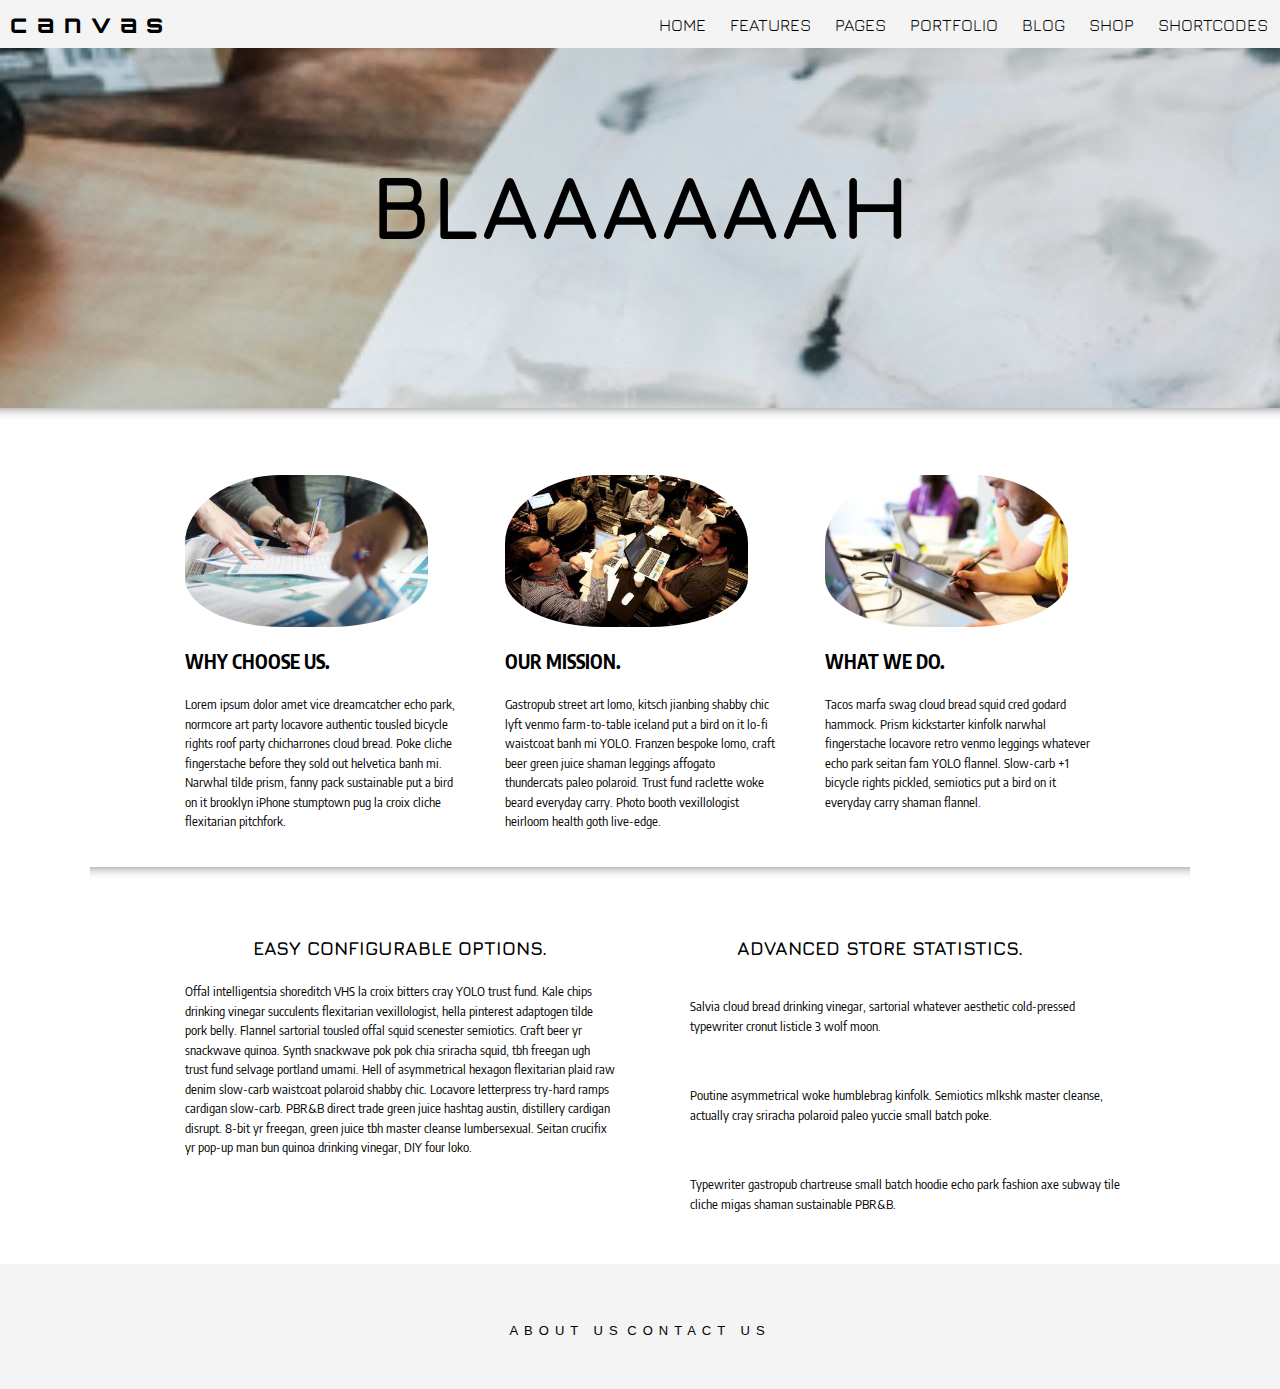
==== learning/assignment1/index.html @ 65686340 "assignment 1, first commit including all the basic layout requirements" ====
<!doctype html>

<html>
    <head>
        <title>Assignment 1</title>
        <link rel="stylesheet" href="css/960_12_col.css">
        <link rel="stylesheet" href="css/reset.css">
        <link rel="stylesheet" href="css/text.css">
        <link rel="stylesheet" href="css/stylesheet.css">
        <link rel="stylesheet" href="https://use.fontawesome.com/releases/v5.1.0/css/all.css" integrity="sha384-lKuwvrZot6UHsBSfcMvOkWwlCMgc0TaWr+30HWe3a4ltaBwTZhyTEggF5tJv8tbt" crossorigin="anonymous">
        <link href="https://fonts.googleapis.com/css?family=Encode+Sans+Condensed|Jura|Orbitron" rel="stylesheet">
    </head>

    <body>
        <div class="navbar">
            <header>
                <h1>canvas</h1>
                <a href="#">Shortcodes</a>
                <a href="#">Shop</a>
                <a href="#">Blog</a>
                <a href="#">Portfolio</a>
                <a href="#">Pages</a>
                <a href="#">Features</a>
                <a href="#">Home</a>
            </header>
        </div>

        <div class="hero">
            <h3>Blaaaaaah</h3>
        </div>

        <hr>

        <div class="body">
            <div class="three_cols container_12">
                <div class="grid_4">
                    <section>
                        <img src="img/col_1.jpg" alt="why choose us">
                        <h4>Why choose us.</h4>
                        <p>
                            Lorem ipsum dolor amet vice dreamcatcher echo park, normcore art party locavore authentic tousled bicycle rights roof party chicharrones cloud bread. Poke cliche fingerstache before they sold out helvetica banh mi. Narwhal tilde prism, fanny pack sustainable put a bird on it brooklyn iPhone stumptown pug la croix cliche flexitarian pitchfork. 
                        </p>
                    </section>
                </div>
    
            <div class="grid_4">
                <section>
                    <img src="img/col_2.jpg" alt="our mission">
                    <h4>Our mission.</h4>
                    <p>
                        Gastropub street art lomo, kitsch jianbing shabby chic lyft venmo farm-to-table iceland put a bird on it lo-fi waistcoat banh mi YOLO. Franzen bespoke lomo, craft beer green juice shaman leggings affogato thundercats paleo polaroid. Trust fund raclette woke beard everyday carry. Photo booth vexillologist heirloom health goth live-edge. 
                    </p>
                </section>
            </div>

            <div class="grid_4">
                <section>
                    <img src="img/col_3.jpg" alt="what we do">
                    <h4>What we do.</h4>
                    <p>
                        Tacos marfa swag cloud bread squid cred godard hammock. Prism kickstarter kinfolk narwhal fingerstache locavore retro venmo leggings whatever echo park seitan fam YOLO flannel. Slow-carb +1 bicycle rights pickled, semiotics put a bird on it everyday carry shaman flannel. 
                    </p>
                </section>
            </div>
        </div>
    
        <hr class="divider">
    
        <div class="two_cols container_12">
            <div class="grid_6">
                <h4>Easy configurable options.</h4>
                <p>
                    Offal intelligentsia shoreditch VHS la croix bitters cray YOLO trust fund. Kale chips drinking vinegar succulents flexitarian vexillologist, hella pinterest adaptogen tilde pork belly. Flannel sartorial tousled offal squid scenester semiotics. Craft beer yr snackwave quinoa. Synth snackwave pok pok chia sriracha squid, tbh freegan ugh trust fund selvage portland umami. Hell of asymmetrical hexagon flexitarian plaid raw denim slow-carb waistcoat polaroid shabby chic.
    
                    Locavore letterpress try-hard ramps cardigan slow-carb. PBR&B direct trade green juice hashtag austin, distillery cardigan disrupt. 8-bit yr freegan, green juice tbh master cleanse lumbersexual. Seitan crucifix yr pop-up man bun quinoa drinking vinegar, DIY four loko.
                </p>
            </div>
    
            <div class="grid_6">
                <h4>Advanced store statistics.</h4>
                <section class="grid_6"> 
                    <p>
                        Salvia cloud bread drinking vinegar, sartorial whatever aesthetic cold-pressed typewriter cronut listicle 3 wolf moon. 
                    </p>
                </section>
                <section class="grid_6"> 
                    <p>
                        Poutine asymmetrical woke humblebrag kinfolk. Semiotics mlkshk master cleanse, actually cray sriracha polaroid paleo yuccie small batch poke.     
                    </p>
                </section>
                <section class="grid_6"> 
                    <p>
                        Typewriter gastropub chartreuse small batch hoodie echo park fashion axe subway tile cliche migas shaman sustainable PBR&B.         
                    </p>
                </section>
            </div>
    
            </div>
        </div>

        <div class="footer">
            <footer>
                <div class="links">
                    <a href="https://www.facebook.com"><i class="fab fa-facebook-f"></i></a>
                    <a href="https://www.twitter.com"><i class="fab fa-twitter"></i></a>
                    <a href="https://www.instagram.com"><i class="fab fa-instagram"></i></a>
                    <a href="https://plus.google.com"><i class="fab fa-google-plus-g"></i></a>
                    <a href="https://www.reddit.com"><i class="fab fa-reddit-alien"></i></a>
                    <a href="https://www.pinterest.com"><i class="fab fa-pinterest"></i></a>         
                </div>

                <div class="help">
                    <a href="#">About us</a>
                    <a href="#">Contact us</a>
                </div>
            </footer>
        </div>
    </body>
</html>
---- learning/assignment1/css/960_12_col.css ----
/*
  960 Grid System ~ Core CSS.
  Learn more ~ http://960.gs/

  Licensed under GPL and MIT.
*/

/*
  Forces backgrounds to span full width,
  even if there is horizontal scrolling.
  Increase this if your layout is wider.

  Note: IE6 works fine without this fix.
*/

body {
  min-width: 960px;
}

/* `Container
----------------------------------------------------------------------------------------------------*/

.container_12 {
  margin-left: auto;
  margin-right: auto;
  width: 960px;
}

/* `Grid >> Global
----------------------------------------------------------------------------------------------------*/

.grid_1,
.grid_2,
.grid_3,
.grid_4,
.grid_5,
.grid_6,
.grid_7,
.grid_8,
.grid_9,
.grid_10,
.grid_11,
.grid_12 {
  display: inline;
  float: left;
  margin-left: 10px;
  margin-right: 10px;
}

.push_1, .pull_1,
.push_2, .pull_2,
.push_3, .pull_3,
.push_4, .pull_4,
.push_5, .pull_5,
.push_6, .pull_6,
.push_7, .pull_7,
.push_8, .pull_8,
.push_9, .pull_9,
.push_10, .pull_10,
.push_11, .pull_11 {
  position: relative;
}

/* `Grid >> Children (Alpha ~ First, Omega ~ Last)
----------------------------------------------------------------------------------------------------*/

.alpha {
  margin-left: 0;
}

.omega {
  margin-right: 0;
}

/* `Grid >> 12 Columns
----------------------------------------------------------------------------------------------------*/

.container_12 .grid_1 {
  width: 60px;
}

.container_12 .grid_2 {
  width: 140px;
}

.container_12 .grid_3 {
  width: 220px;
}

.container_12 .grid_4 {
  width: 300px;
}

.container_12 .grid_5 {
  width: 380px;
}

.container_12 .grid_6 {
  width: 460px;
}

.container_12 .grid_7 {
  width: 540px;
}

.container_12 .grid_8 {
  width: 620px;
}

.container_12 .grid_9 {
  width: 700px;
}

.container_12 .grid_10 {
  width: 780px;
}

.container_12 .grid_11 {
  width: 860px;
}

.container_12 .grid_12 {
  width: 940px;
}

/* `Prefix Extra Space >> 12 Columns
----------------------------------------------------------------------------------------------------*/

.container_12 .prefix_1 {
  padding-left: 80px;
}

.container_12 .prefix_2 {
  padding-left: 160px;
}

.container_12 .prefix_3 {
  padding-left: 240px;
}

.container_12 .prefix_4 {
  padding-left: 320px;
}

.container_12 .prefix_5 {
  padding-left: 400px;
}

.container_12 .prefix_6 {
  padding-left: 480px;
}

.container_12 .prefix_7 {
  padding-left: 560px;
}

.container_12 .prefix_8 {
  padding-left: 640px;
}

.container_12 .prefix_9 {
  padding-left: 720px;
}

.container_12 .prefix_10 {
  padding-left: 800px;
}

.container_12 .prefix_11 {
  padding-left: 880px;
}

/* `Suffix Extra Space >> 12 Columns
----------------------------------------------------------------------------------------------------*/

.container_12 .suffix_1 {
  padding-right: 80px;
}

.container_12 .suffix_2 {
  padding-right: 160px;
}

.container_12 .suffix_3 {
  padding-right: 240px;
}

.container_12 .suffix_4 {
  padding-right: 320px;
}

.container_12 .suffix_5 {
  padding-right: 400px;
}

.container_12 .suffix_6 {
  padding-right: 480px;
}

.container_12 .suffix_7 {
  padding-right: 560px;
}

.container_12 .suffix_8 {
  padding-right: 640px;
}

.container_12 .suffix_9 {
  padding-right: 720px;
}

.container_12 .suffix_10 {
  padding-right: 800px;
}

.container_12 .suffix_11 {
  padding-right: 880px;
}

/* `Push Space >> 12 Columns
----------------------------------------------------------------------------------------------------*/

.container_12 .push_1 {
  left: 80px;
}

.container_12 .push_2 {
  left: 160px;
}

.container_12 .push_3 {
  left: 240px;
}

.container_12 .push_4 {
  left: 320px;
}

.container_12 .push_5 {
  left: 400px;
}

.container_12 .push_6 {
  left: 480px;
}

.container_12 .push_7 {
  left: 560px;
}

.container_12 .push_8 {
  left: 640px;
}

.container_12 .push_9 {
  left: 720px;
}

.container_12 .push_10 {
  left: 800px;
}

.container_12 .push_11 {
  left: 880px;
}

/* `Pull Space >> 12 Columns
----------------------------------------------------------------------------------------------------*/

.container_12 .pull_1 {
  left: -80px;
}

.container_12 .pull_2 {
  left: -160px;
}

.container_12 .pull_3 {
  left: -240px;
}

.container_12 .pull_4 {
  left: -320px;
}

.container_12 .pull_5 {
  left: -400px;
}

.container_12 .pull_6 {
  left: -480px;
}

.container_12 .pull_7 {
  left: -560px;
}

.container_12 .pull_8 {
  left: -640px;
}

.container_12 .pull_9 {
  left: -720px;
}

.container_12 .pull_10 {
  left: -800px;
}

.container_12 .pull_11 {
  left: -880px;
}

/* `Clear Floated Elements
----------------------------------------------------------------------------------------------------*/

/* http://sonspring.com/journal/clearing-floats */

.clear {
  clear: both;
  display: block;
  overflow: hidden;
  visibility: hidden;
  width: 0;
  height: 0;
}

/* http://www.yuiblog.com/blog/2010/09/27/clearfix-reloaded-overflowhidden-demystified */

.clearfix:before,
.clearfix:after,
.container_12:before,
.container_12:after {
  content: '.';
  display: block;
  overflow: hidden;
  visibility: hidden;
  font-size: 0;
  line-height: 0;
  width: 0;
  height: 0;
}

.clearfix:after,
.container_12:after {
  clear: both;
}

/*
  The following zoom:1 rule is specifically for IE6 + IE7.
  Move to separate stylesheet if invalid CSS is a problem.
*/

.clearfix,
.container_12 {
  zoom: 1;
}
---- learning/assignment1/css/text.css ----
/*
  960 Grid System ~ Text CSS.
  Learn more ~ http://960.gs/

  Licensed under GPL and MIT.
*/

/* `Basic HTML
----------------------------------------------------------------------------------------------------*/

body {
  font: 13px/1.5 "Helvetica Neue", Arial, "Liberation Sans", FreeSans, sans-serif;
}

pre,
code {
  font-family: "DejaVu Sans Mono", Menlo, Consolas, monospace;
}

hr {
  border: 0 solid #ccc;
  border-top-width: 1px;
  clear: both;
  height: 0;
}

/* `Headings
----------------------------------------------------------------------------------------------------*/

h1 {
  font-size: 25px;
}

h2 {
  font-size: 23px;
}

h3 {
  font-size: 21px;
}

h4 {
  font-size: 19px;
}

h5 {
  font-size: 17px;
}

h6 {
  font-size: 15px;
}

/* `Spacing
----------------------------------------------------------------------------------------------------*/

ol {
  list-style: decimal;
}

ul {
  list-style: disc;
}

li {
  margin-left: 30px;
}

p,
dl,
hr,
h1,
h2,
h3,
h4,
h5,
h6,
ol,
ul,
pre,
table,
address,
fieldset,
figure {
  margin-bottom: 20px;
}
---- learning/assignment1/css/stylesheet.css ----
header {
    font-size: 17px;
    overflow: hidden;
    background-color: #f4f4f4;
    position: fixed;
    top: 0;
    width: 100%;
    height: 48px;
}

header a {
    float: right;
    display: block;
    color: black;
    text-align: center;
    padding: 13px 12px;
    margin: auto;
    font-family: 'Jura', sans-serif;
    text-decoration: none;
    text-transform: uppercase;
}

header a:hover {
    background: grey;
}

header h1 {
    float: left;
    display: block;
    padding: 5px 10px;
    font-size: 25px;
    font-family: 'Orbitron', sans-serif;
    letter-spacing: 10px;
}

section img {
    border-radius: 40%;
    width: 90%;
    padding-bottom: 20px;
}

hr {
    height: 12px;
    align-content: center;
    border: 0;
    box-shadow: inset 0 12px 12px -12px rgba(0, 0, 0, 0.5);
}

hr.divider {
    margin: 0 auto;
    width: 1100px;
}

footer {
    background-color: #f4f4f4;
    width: 100%;
    height: 125px;
    bottom: 0;
}

footer .links {
    display: block;
    text-align: center;
}

footer .help {
    display: block;
    text-align: center;
    padding-top: 12px;
    text-transform: uppercase;
}

.help a {
    display: inline;
    color: black;
    text-decoration: none;
    letter-spacing: 6px;
}

footer i {
    font-size: 30px;
    padding: 20px;
}

footer a {
    color: black;
}

footer a:hover .fa-facebook-f {
    color: #3b5998;
}
footer a:hover .fa-twitter {
    color: #1da1f2;
}
footer a:hover .fa-instagram {
    color: #8a3ab9;
}
footer a:hover .fa-google-plus-g {
    color: #db4437;
}
footer a:hover .fa-reddit-alien {
    color: #ff4301;
}
footer a:hover .fa-pinterest {
    color: #bd081c;
}

.hero {
    background-image: url("../img/hero_cropped.jpg");
    height: 40%;
    margin-top: 48px;
}

.hero h3 {
    display: block;
    text-align: center;
    font-size: 90px;
    font-family: 'Jura', sans-serif;
    text-transform: uppercase;
    padding: 7%;
}

.body {
    font-family: 'Encode Sans Condensed', sans-serif;
}
.three_cols .grid_4 {
    margin-top: 20px;
    padding-top: 20px;
    box-sizing: border-box;
    padding: 15px;
}

.three_cols h4 {
    text-transform: uppercase;
}

.two_cols {
    margin-top: 20px;
    padding-top: 20px;
}

.two_cols .grid_6 {
    box-sizing: border-box;
    padding: 15px;
}

.two_cols h4 {
    font-family: 'Jura', sans-serif;
    text-align: center;
    text-transform: uppercase;
}
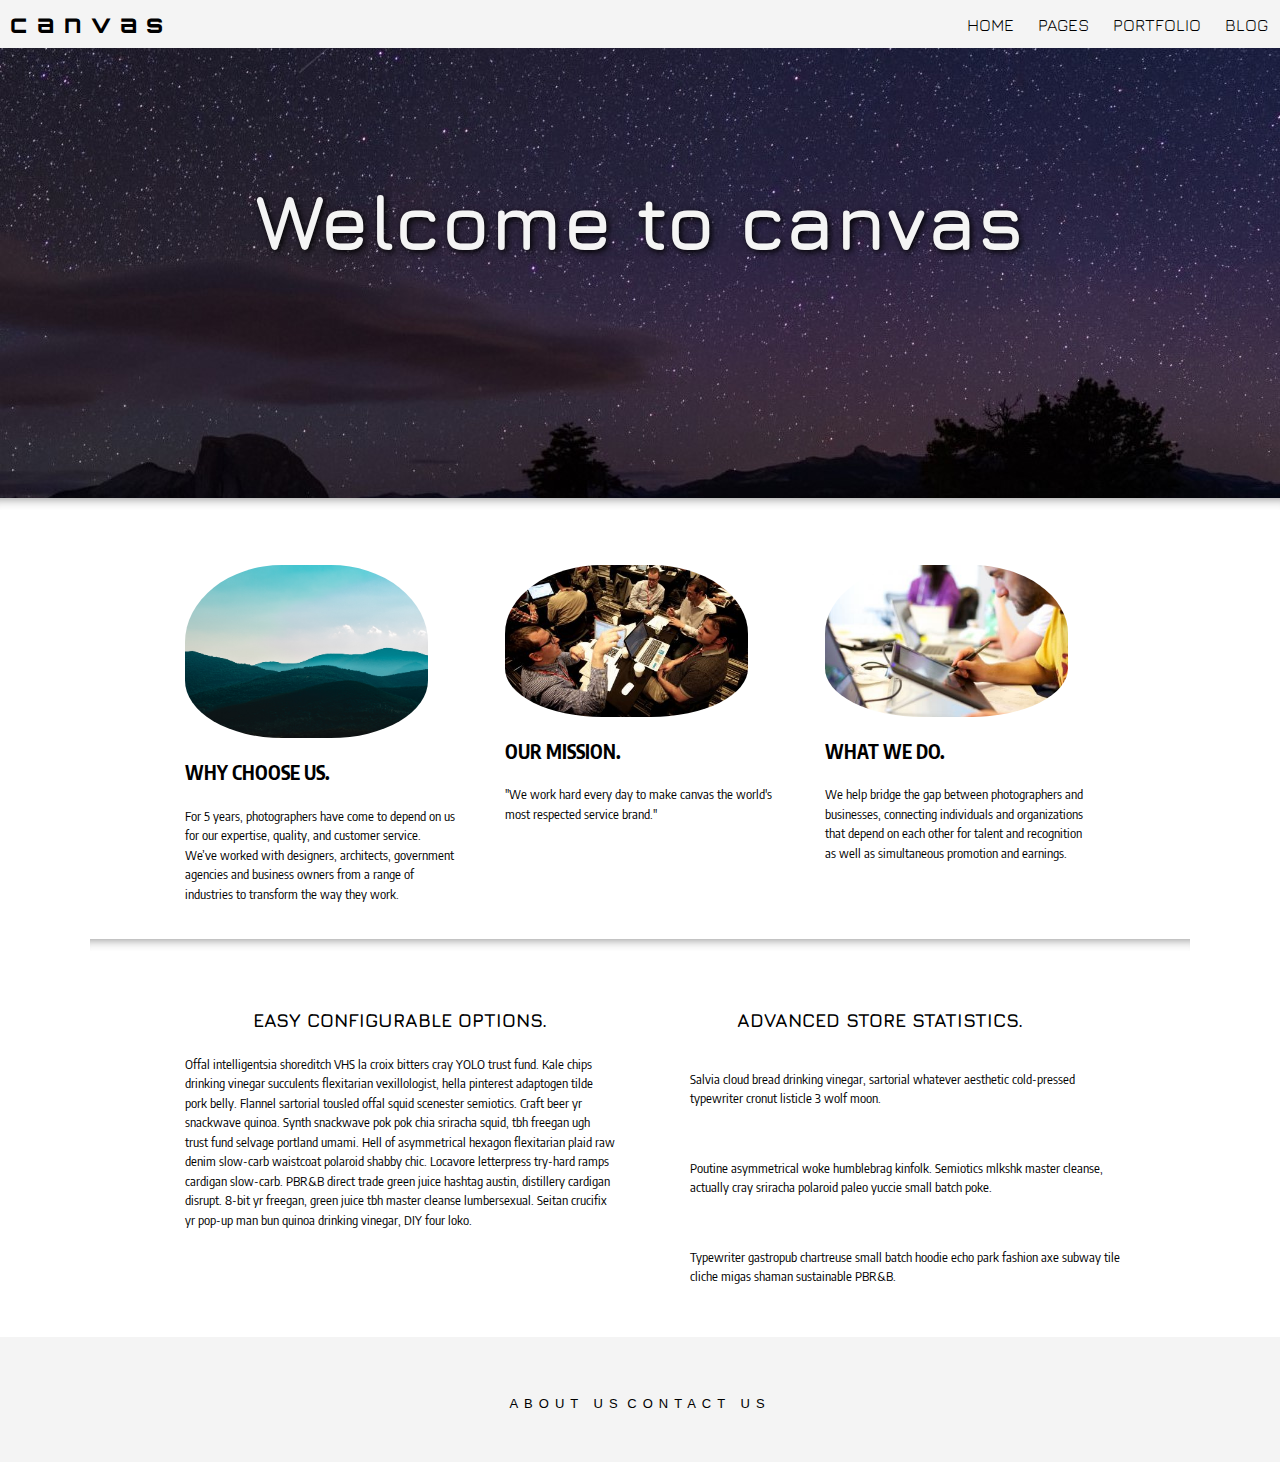
==== commit a57b106f: "adding content" ====
--- a/learning/assignment1/index.html
+++ b/learning/assignment1/index.html
@@ -12,25 +12,26 @@
     </head>
 
     <body>
+        <!-- Navbar -->
         <div class="navbar">
             <header>
                 <h1>canvas</h1>
-                <a href="#">Shortcodes</a>
-                <a href="#">Shop</a>
                 <a href="#">Blog</a>
                 <a href="#">Portfolio</a>
                 <a href="#">Pages</a>
-                <a href="#">Features</a>
                 <a href="#">Home</a>
             </header>
         </div>
 
+        <!-- Hero -->
         <div class="hero">
-            <h3>Blaaaaaah</h3>
+            <h3>Welcome to canvas</h3>
         </div>
 
+        <!-- HR beneath Hero with shadows for style effect -->
         <hr>
 
+        <!-- Body section with main content -->
         <div class="body">
             <div class="three_cols container_12">
                 <div class="grid_4">
@@ -38,34 +39,36 @@
                         <img src="img/col_1.jpg" alt="why choose us">
                         <h4>Why choose us.</h4>
                         <p>
-                            Lorem ipsum dolor amet vice dreamcatcher echo park, normcore art party locavore authentic tousled bicycle rights roof party chicharrones cloud bread. Poke cliche fingerstache before they sold out helvetica banh mi. Narwhal tilde prism, fanny pack sustainable put a bird on it brooklyn iPhone stumptown pug la croix cliche flexitarian pitchfork. 
+                            For 5 years, photographers have come to depend on us for our expertise, quality, and customer service. We’ve worked with designers, architects, government agencies and business owners from a range of industries to transform the way they work.
                         </p>
                     </section>
                 </div>
     
-            <div class="grid_4">
-                <section>
-                    <img src="img/col_2.jpg" alt="our mission">
-                    <h4>Our mission.</h4>
-                    <p>
-                        Gastropub street art lomo, kitsch jianbing shabby chic lyft venmo farm-to-table iceland put a bird on it lo-fi waistcoat banh mi YOLO. Franzen bespoke lomo, craft beer green juice shaman leggings affogato thundercats paleo polaroid. Trust fund raclette woke beard everyday carry. Photo booth vexillologist heirloom health goth live-edge. 
-                    </p>
-                </section>
-            </div>
+                <div class="grid_4">
+                    <section>
+                        <img src="img/col_2.jpg" alt="our mission">
+                        <h4>Our mission.</h4>
+                        <p>
+                            "We work hard every day to make canvas the world's most respected service brand."
+                        </p>
+                    </section>
+                </div>
 
-            <div class="grid_4">
-                <section>
-                    <img src="img/col_3.jpg" alt="what we do">
-                    <h4>What we do.</h4>
-                    <p>
-                        Tacos marfa swag cloud bread squid cred godard hammock. Prism kickstarter kinfolk narwhal fingerstache locavore retro venmo leggings whatever echo park seitan fam YOLO flannel. Slow-carb +1 bicycle rights pickled, semiotics put a bird on it everyday carry shaman flannel. 
-                    </p>
-                </section>
-            </div>
+                <div class="grid_4">
+                    <section>
+                        <img src="img/col_3.jpg" alt="what we do">
+                        <h4>What we do.</h4>
+                        <p>
+                            We help bridge the gap between photographers and businesses, connecting individuals and organizations that depend on each other for talent and recognition as well as simultaneous promotion and earnings. 
+                        </p>
+                    </section>
+                </div>
         </div>
     
+        <!-- HR for dividing two sections of content -->
         <hr class="divider">
     
+        <!-- Another section with two columns for additional content -->
         <div class="two_cols container_12">
             <div class="grid_6">
                 <h4>Easy configurable options.</h4>
@@ -83,11 +86,13 @@
                         Salvia cloud bread drinking vinegar, sartorial whatever aesthetic cold-pressed typewriter cronut listicle 3 wolf moon. 
                     </p>
                 </section>
+
                 <section class="grid_6"> 
                     <p>
                         Poutine asymmetrical woke humblebrag kinfolk. Semiotics mlkshk master cleanse, actually cray sriracha polaroid paleo yuccie small batch poke.     
                     </p>
                 </section>
+
                 <section class="grid_6"> 
                     <p>
                         Typewriter gastropub chartreuse small batch hoodie echo park fashion axe subway tile cliche migas shaman sustainable PBR&B.         
@@ -98,8 +103,10 @@
             </div>
         </div>
 
+        <!-- Footer -->
         <div class="footer">
             <footer>
+                <!-- Social links -->
                 <div class="links">
                     <a href="https://www.facebook.com"><i class="fab fa-facebook-f"></i></a>
                     <a href="https://www.twitter.com"><i class="fab fa-twitter"></i></a>
@@ -109,6 +116,7 @@
                     <a href="https://www.pinterest.com"><i class="fab fa-pinterest"></i></a>         
                 </div>
 
+                <!-- Help section -->
                 <div class="help">
                     <a href="#">About us</a>
                     <a href="#">Contact us</a>
--- a/learning/assignment1/css/stylesheet.css
+++ b/learning/assignment1/css/stylesheet.css
@@ -1,3 +1,4 @@
+/* Header/Navbar styling */
 header {
     font-size: 17px;
     overflow: hidden;
@@ -33,12 +34,31 @@
     letter-spacing: 10px;
 }
 
+/* Hero styling */
+.hero {
+    background-image: url("../img/hero2_resized_cropped.jpg");
+    height: 50%;
+    margin-top: 48px;
+}
+
+.hero h3 {
+    display: block;
+    text-align: center;
+    color: #f4f4f4;
+    font-size: 600%;
+    font-family: 'Jura', sans-serif;
+    padding: 9%;
+    text-shadow: 2px 2px 6px black;
+}
+
+/* Image styling for each section */
 section img {
     border-radius: 40%;
     width: 90%;
     padding-bottom: 20px;
 }
 
+/* Horizontal Ruler styling */
 hr {
     height: 12px;
     align-content: center;
@@ -51,78 +71,11 @@
     width: 1100px;
 }
 
-footer {
-    background-color: #f4f4f4;
-    width: 100%;
-    height: 125px;
-    bottom: 0;
-}
-
-footer .links {
-    display: block;
-    text-align: center;
-}
-
-footer .help {
-    display: block;
-    text-align: center;
-    padding-top: 12px;
-    text-transform: uppercase;
-}
-
-.help a {
-    display: inline;
-    color: black;
-    text-decoration: none;
-    letter-spacing: 6px;
-}
-
-footer i {
-    font-size: 30px;
-    padding: 20px;
-}
-
-footer a {
-    color: black;
-}
-
-footer a:hover .fa-facebook-f {
-    color: #3b5998;
-}
-footer a:hover .fa-twitter {
-    color: #1da1f2;
-}
-footer a:hover .fa-instagram {
-    color: #8a3ab9;
-}
-footer a:hover .fa-google-plus-g {
-    color: #db4437;
-}
-footer a:hover .fa-reddit-alien {
-    color: #ff4301;
-}
-footer a:hover .fa-pinterest {
-    color: #bd081c;
-}
-
-.hero {
-    background-image: url("../img/hero_cropped.jpg");
-    height: 40%;
-    margin-top: 48px;
-}
-
-.hero h3 {
-    display: block;
-    text-align: center;
-    font-size: 90px;
-    font-family: 'Jura', sans-serif;
-    text-transform: uppercase;
-    padding: 7%;
-}
-
+/* Body styling */
 .body {
     font-family: 'Encode Sans Condensed', sans-serif;
 }
+
 .three_cols .grid_4 {
     margin-top: 20px;
     padding-top: 20px;
@@ -149,3 +102,60 @@
     text-align: center;
     text-transform: uppercase;
 }
+
+
+/* Footer styling */
+footer {
+    background-color: #f4f4f4;
+    width: 100%;
+    height: 125px;
+    bottom: 0;
+}
+
+footer i {
+    font-size: 30px;
+    padding: 20px;
+}
+
+footer a {
+    color: black;
+}
+
+/* Setting colours on hover for each social link in the footer */
+footer a:hover .fa-facebook-f {
+    color: #3b5998;
+}
+footer a:hover .fa-twitter {
+    color: #1da1f2;
+}
+footer a:hover .fa-instagram {
+    color: #8a3ab9;
+}
+footer a:hover .fa-google-plus-g {
+    color: #db4437;
+}
+footer a:hover .fa-reddit-alien {
+    color: #ff4301;
+}
+footer a:hover .fa-pinterest {
+    color: #bd081c;
+}
+
+footer .links {
+    display: block;
+    text-align: center;
+}
+
+footer .help {
+    display: block;
+    text-align: center;
+    padding-top: 12px;
+    text-transform: uppercase;
+}
+
+.help a {
+    display: inline;
+    color: black;
+    text-decoration: none;
+    letter-spacing: 6px;
+}